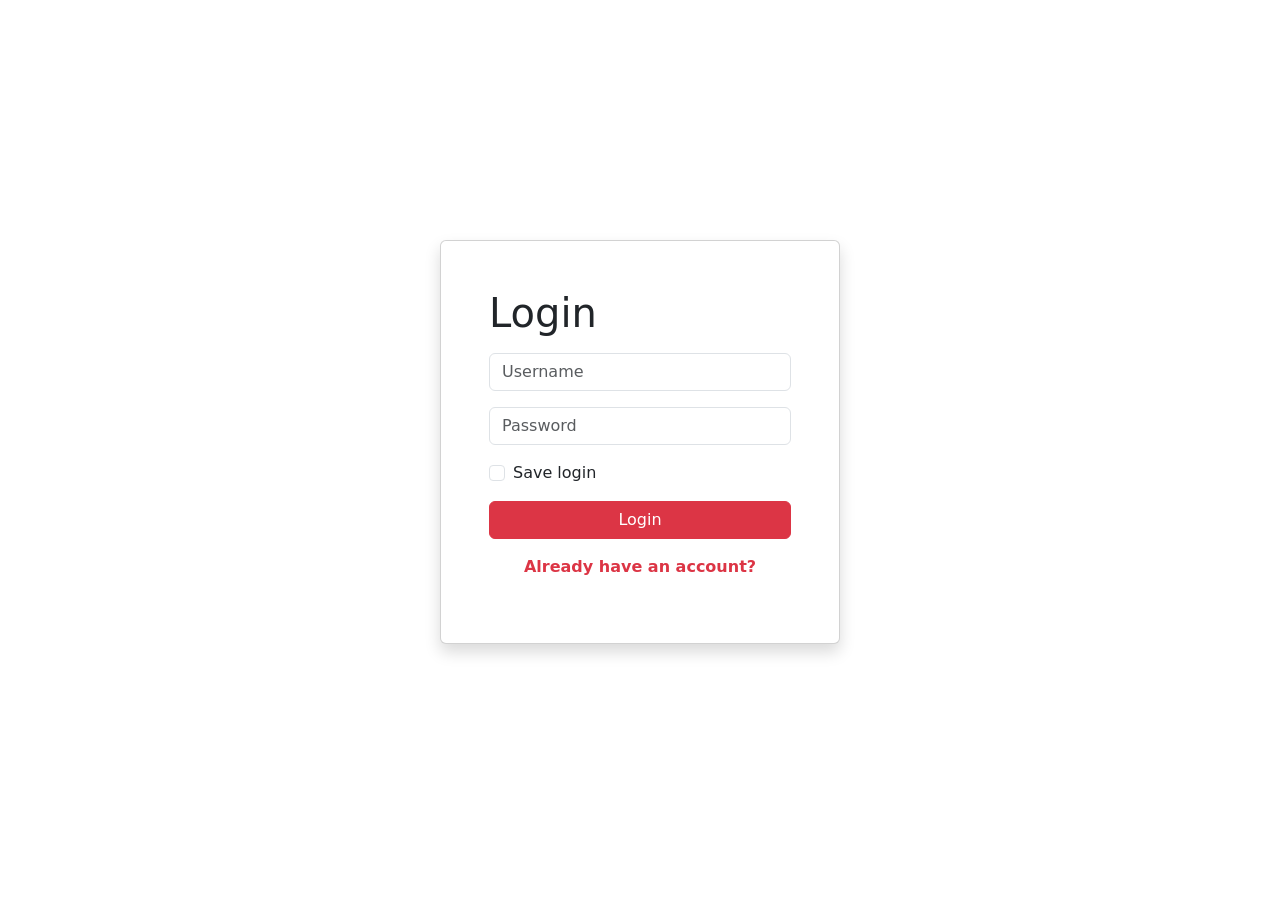
==== login.html @ 1871ee77 "A" ====
<!doctype html>
<html lang="en">
  <head>
    <meta charset="UTF-8" />
    <meta name="viewport" content="width=device-width, initial-scale=1.0" />
    <title>Login</title>
    <link rel="stylesheet" href="./style/style.css" />
    <link
      rel="stylesheet"
      href="https://cdn.jsdelivr.net/npm/bootstrap@5.3.8/dist/css/bootstrap.min.css"
    />
    <script src="https://cdn.jsdelivr.net/npm/bootstrap@5.3.8/dist/js/bootstrap.bundle.min.js"></script>
  </head>
  <body>
    <div class="container vh-100 d-flex justify-content-center align-items-center">
    <div class="mb-3 card shadow p-5" style="width: 400px">
      <h1 class="mb-3">Login</h1>
      <input class="form-control mb-3" type="text" placeholder="Username" />
      <input class="form-control mb-3" type="password" placeholder="Password" />
      <div class="form-check mb-3">
        <input
          class="form-check-input"
          type="checkbox"
          value=""
          id="flexCheckDefault"
        />
        <label class="form-check-label" for="flexCheckDefault">
          Save login
        </label>
      </div>
      <button class="btn btn-danger mb-3">Login</button>
      <div class="mb-3">
          <a href="./login.html" class="text-danger fw-bolder text-decoration-none d-flex justify-content-center"
            >Already have an account?</a
          >
        </div>
    </div>
    </div>
  </body>
  <script src="./script/register.js"></script>
</html>
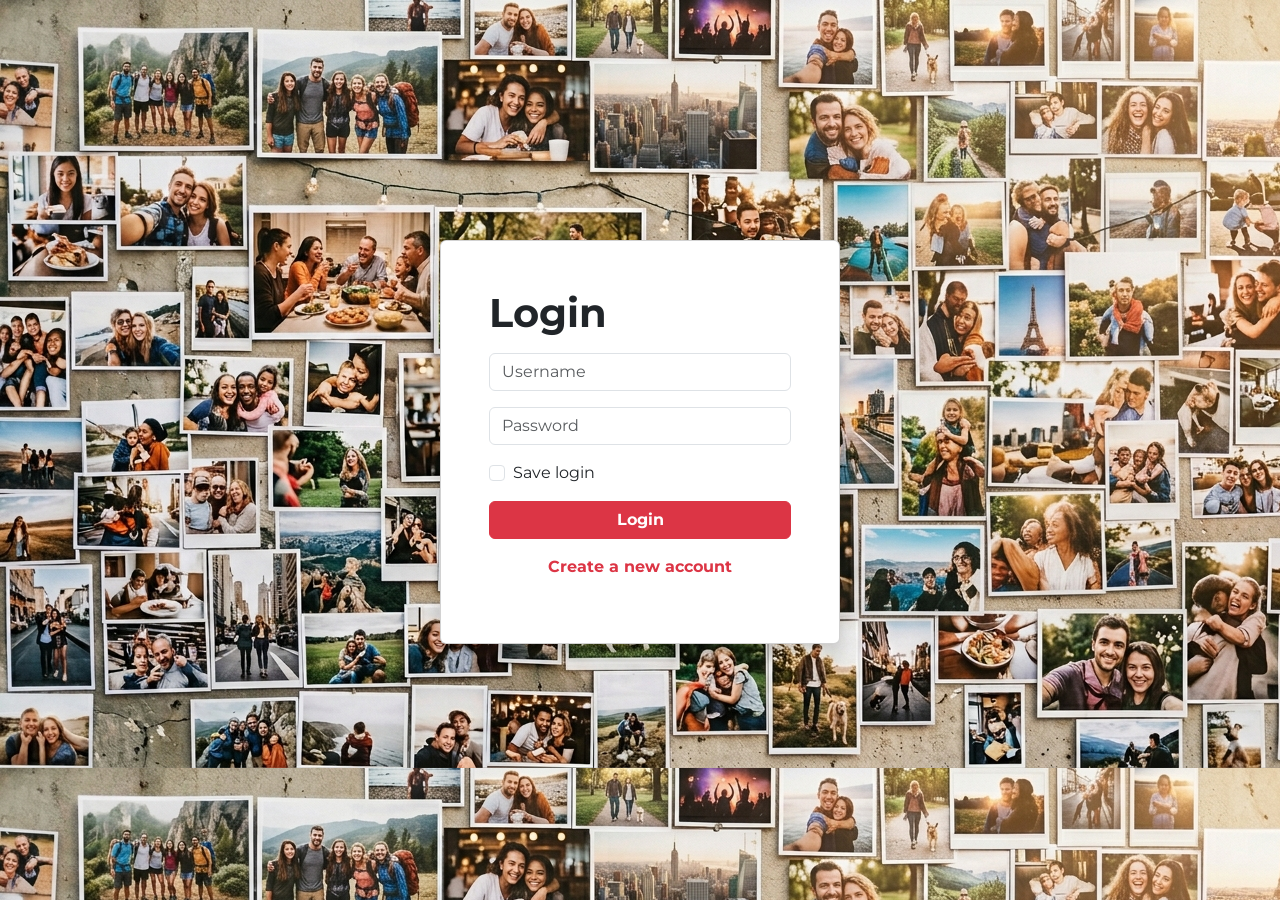
==== commit 04da9e93: "Center" ====
--- a/login.html
+++ b/login.html
@@ -3,39 +3,70 @@
   <head>
     <meta charset="UTF-8" />
     <meta name="viewport" content="width=device-width, initial-scale=1.0" />
-    <title>Login</title>
+    <title>Home</title>
     <link rel="stylesheet" href="./style/style.css" />
     <link
       rel="stylesheet"
       href="https://cdn.jsdelivr.net/npm/bootstrap@5.3.8/dist/css/bootstrap.min.css"
     />
     <script src="https://cdn.jsdelivr.net/npm/bootstrap@5.3.8/dist/js/bootstrap.bundle.min.js"></script>
+    <style>
+      @import url("https://fonts.googleapis.com/css2?family=Montserrat:ital,wght@0,100..900;1,100..900&display=swap");
+    </style>
+    <style>
+      body {
+        @import url("https://fonts.googleapis.com/css2?family=Montserrat:ital,wght@0,100..900;1,100..900&display=swap");
+        font-family: "Montserrat", sans-serif;
+        font-optical-sizing: auto;
+        font-weight: 30;
+        font-style: normal;
+      }
+    </style>
+    <link rel="preconnect" href="https://fonts.googleapis.com" />
+    <link rel="preconnect" href="https://fonts.gstatic.com" crossorigin />
+    <link
+      href="https://fonts.googleapis.com/css2?family=Montserrat:ital,wght@0,100..900;1,100..900&display=swap"
+      rel="stylesheet"
+    />
   </head>
-  <body>
-    <div class="container vh-100 d-flex justify-content-center align-items-center">
-    <div class="mb-3 card shadow p-5" style="width: 400px">
-      <h1 class="mb-3">Login</h1>
-      <input class="form-control mb-3" type="text" placeholder="Username" />
-      <input class="form-control mb-3" type="password" placeholder="Password" />
-      <div class="form-check mb-3">
+  <body
+    style="
+      background-image: url(./assets/Gemini_Generated_Image_vc2ovnvc2ovnvc2o.png);
+    "
+  >
+    <div
+      class="container vh-100 d-flex justify-content-center align-items-center"
+    >
+      <div class="mb-3 card shadow p-5" style="width: 400px">
+        <h1 class="mb-3 fw-bold">Login</h1>
+        <input class="form-control mb-3" type="text" placeholder="Username" id="username" />
         <input
-          class="form-check-input"
-          type="checkbox"
-          value=""
-          id="flexCheckDefault"
+          class="form-control mb-3"
+          type="password"
+          placeholder="Password"
+          id="password"
         />
-        <label class="form-check-label" for="flexCheckDefault">
-          Save login
-        </label>
-      </div>
-      <button class="btn btn-danger mb-3">Login</button>
-      <div class="mb-3">
-          <a href="./login.html" class="text-danger fw-bolder text-decoration-none d-flex justify-content-center"
-            >Already have an account?</a
+        <div class="form-check mb-3">
+          <input
+            class="form-check-input"
+            type="checkbox"
+            value=""
+            id="flexCheckDefault"
+          />
+          <label class="form-check-label fw-normal" for="flexCheckDefault">
+            Save login
+          </label>
+        </div>
+        <button id="btn-login" class="btn btn-danger mb-3 fw-bold">Login</button>
+        <div class="mb-3">
+          <a
+            href="./register.html"
+            class="text-danger fw-bold text-decoration-none d-flex justify-content-center fw-bold"
+            >Create a new account</a
           >
         </div>
-    </div>
+      </div>
     </div>
   </body>
-  <script src="./script/register.js"></script>
-</html>+  <script src="./script/login.js"></script>
+</html>
--- a/style/style.css
+++ b/style/style.css
@@ -0,0 +1,25 @@
+.Card {
+    box-shadow: 5px 5px 10px 0px rgba(0, 0, 0, 0.5);
+}
+.rating-container {
+    text-align: center;
+    font-family: Arial, sans-serif;
+    margin-top: 50px;
+}
+
+.star {
+    font-size: 50px;
+    cursor: pointer;
+    color: #ccc;
+    transition: color 0.2s ease-in-out;
+}
+
+.star.active, .star:hover, .star:hover ~ .star {
+    color: #f1c40f;
+}
+
+.stars {
+    display: flex;
+    flex-direction: row-reverse;
+    justify-content: center;
+}
